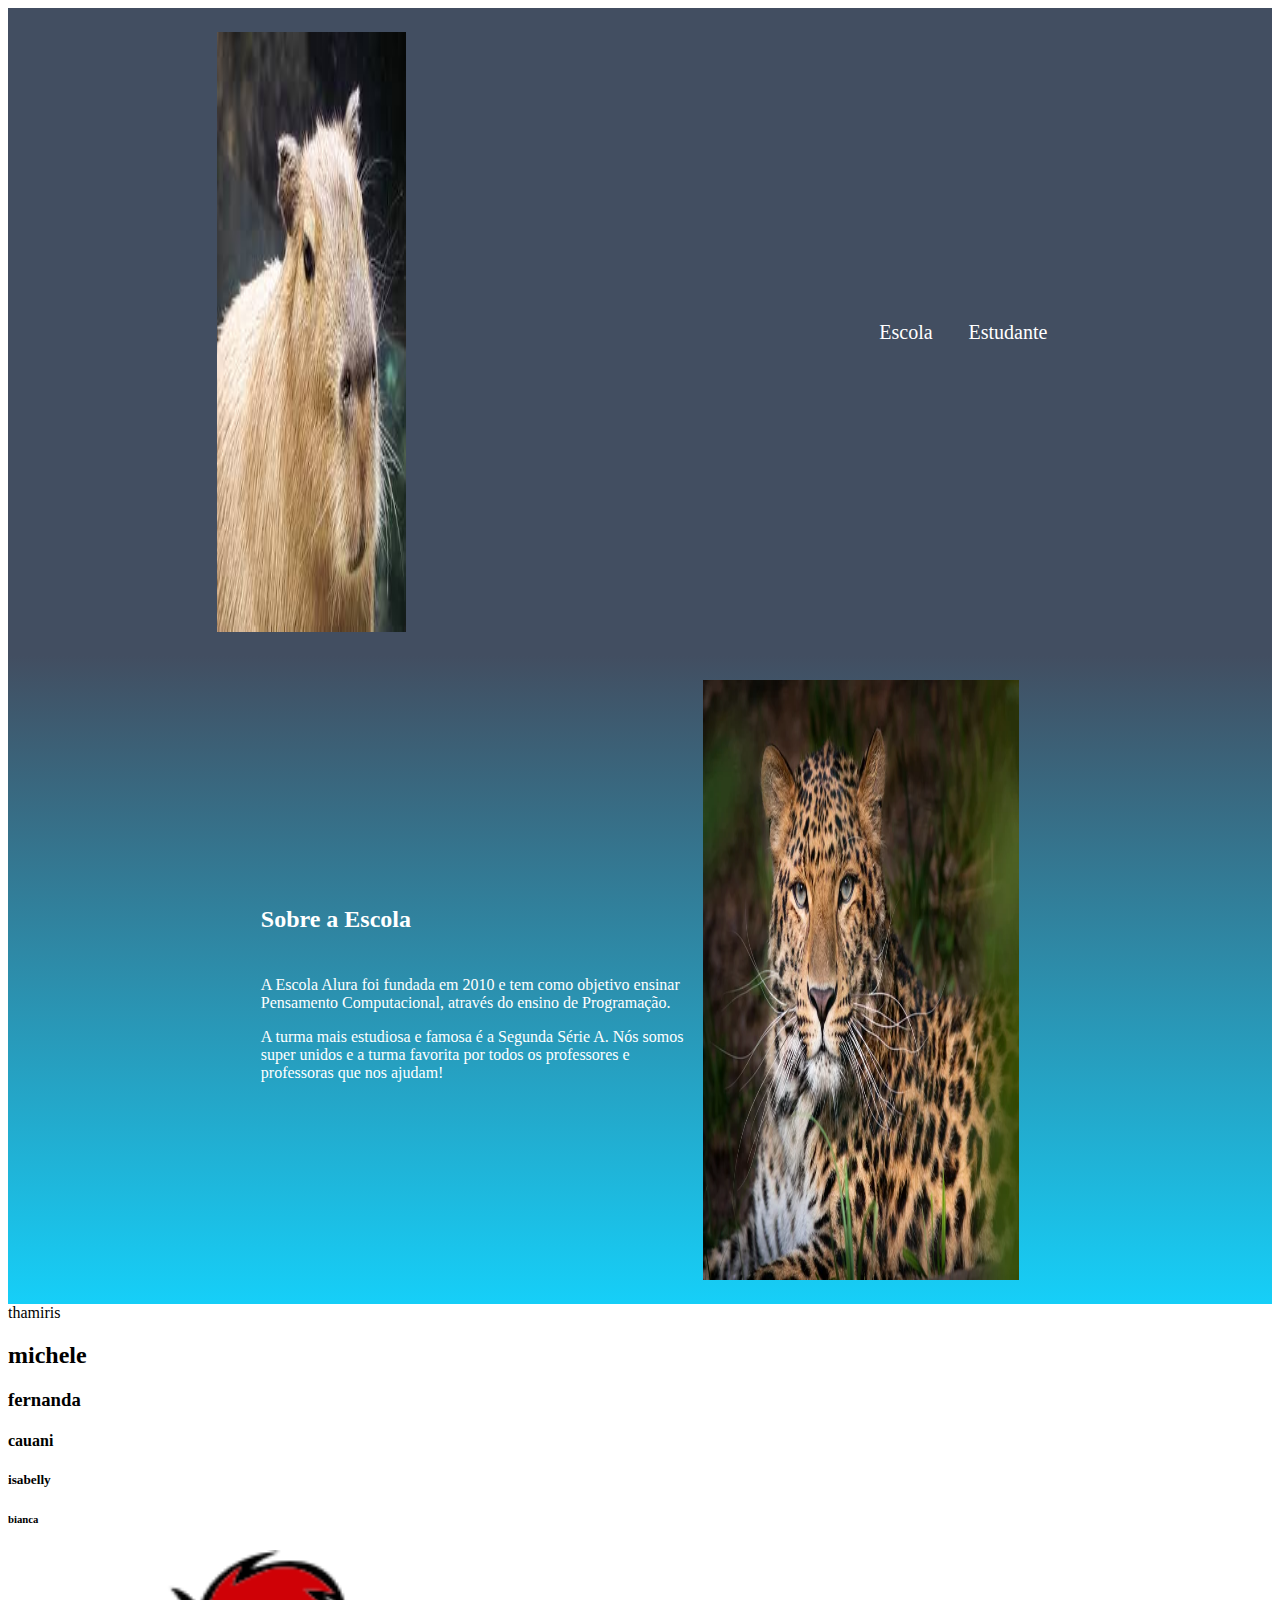
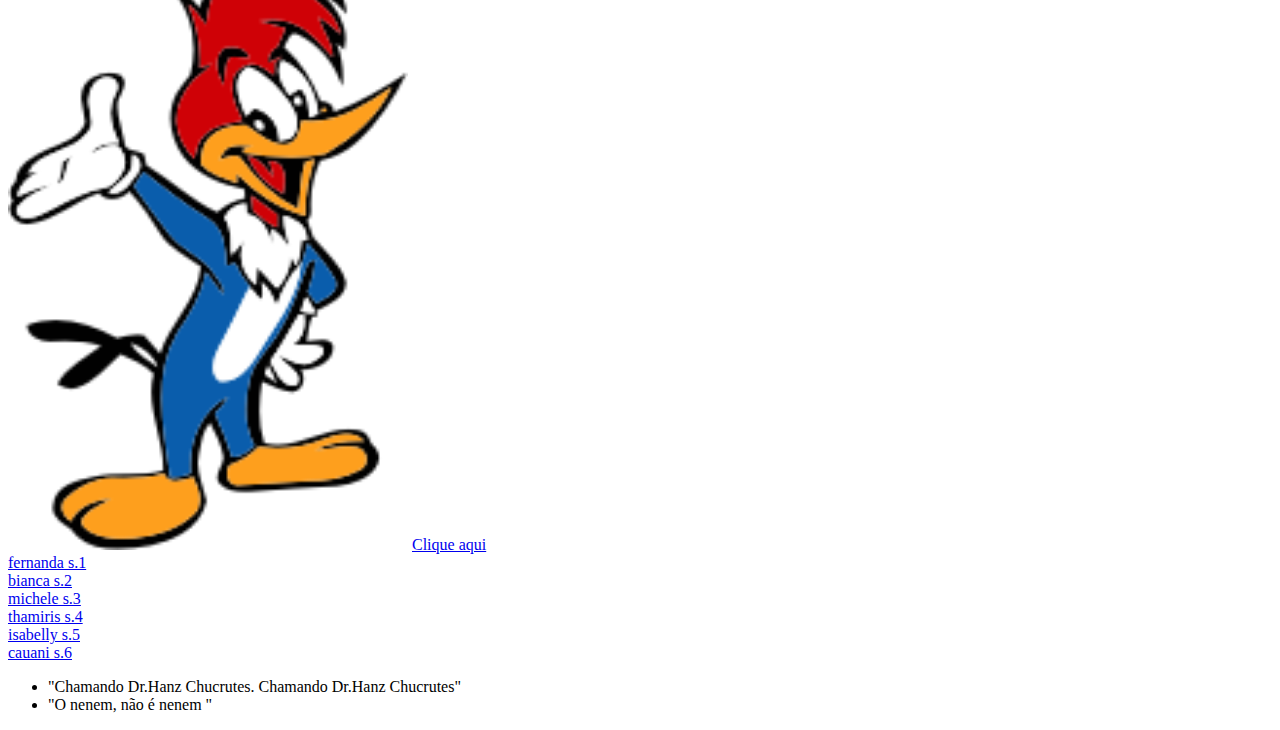
==== index.html @ 1dce0930 "Add files via upload" ====
<!DOCTYPE html>
<html lang="en">
<head>
    <title>cativaras</title>
    <meta charset="UTF-8">
    <meta name="viewport" content="width=device-width, initial-scale=1.0">
    <title>Document</title>
    <link rel="stylesheet" type="text/css" href="style.css" media="screen"/>
</head>
<body>
    <body>
        <header class="cabecalho">
            <img class="cabecalho-imagem" src="cativara.jpg" alt="logo da alura start">
            <ul class="cabecalho-lista">
                <li class="cabecalho-lista-item">Escola</li>
                <li class="cabecalho-lista-item">Estudante</li>
            </ul>
        </header>
    
    
        <section class="escola">
            <div class="escola-div-conteudo">
                <h2 class="escola-titulo">Sobre a Escola</h2>
                <p class="escola-texto-um">A Escola Alura foi fundada em 2010 e tem como objetivo ensinar Pensamento Computacional, através do ensino de  Programação.</p>
                <p class="escola-texto-dois">A turma mais estudiosa e famosa é a Segunda Série A. Nós somos super unidos e a turma favorita por todos os professores e professoras que nos ajudam!</p>
            </div>
            <img class="escola-imagem" src="onca.jpg" alt="Professora no quadro">
        </section>
<hi> thamiris</hi>
<h2> michele</h2>
<h3> fernanda</h3>
<h4> cauani</h4>
<h5> isabelly</h5>
<h6> bianca</h6>
<img src="picapau.png" widht="100" height="150" alt="esqueci de subir a imagem">
<a href="https://www.google.com" target="_blank"> Clique aqui</a> <br>
<a href="sessao1.html"> fernanda s.1</a><br>
<a href="sessao2.html"> bianca s.2</a><br>
<a href="sessao3.html"> michele s.3</a><br>
<a href="sessao4.html"> thamiris s.4</a><br>
<a href="sessao5.html"> isabelly s.5</a><br>
<a href="sessao6.html"> cauani s.6</a><br>
<ul>
    <li>"Chamando Dr.Hanz Chucrutes. Chamando Dr.Hanz Chucrutes"</li>
    <li>"O nenem, não é nenem "</li>
</ul>
</body>
</html>
---- style.css ----
body
    background-color:whitesmoke
    color:black
    * {
        margin: 0;
        padding: 0;
    }
    
    .cabecalho {
        background-color: #424E61;
        color: white;
        display: flex;
        justify-content: space-around;
        align-items: center;
        padding: 24px 0;
    }
    
    .cabecalho-imagem{
        width: 15%;
    }
    
    .cabecalho-lista-item{
        display: inline-block;
        margin: 0 16px;
        font-size: 20px;
    }
    
    .escola-imagem{
        width: 25%;
    }
    
    .escola{
        background-image: linear-gradient(#424E61,#16CFF8);
        color:white;
        display: flex;
        justify-content: center;
        align-items: center;
        padding: 24px 0;
    }
    
    .escola-div-conteudo{
        width: 35%;
    }
    .escola-titulo{
        padding: 24px 0;
    }    

img {
    width: 400px;
    height: 600px;
}
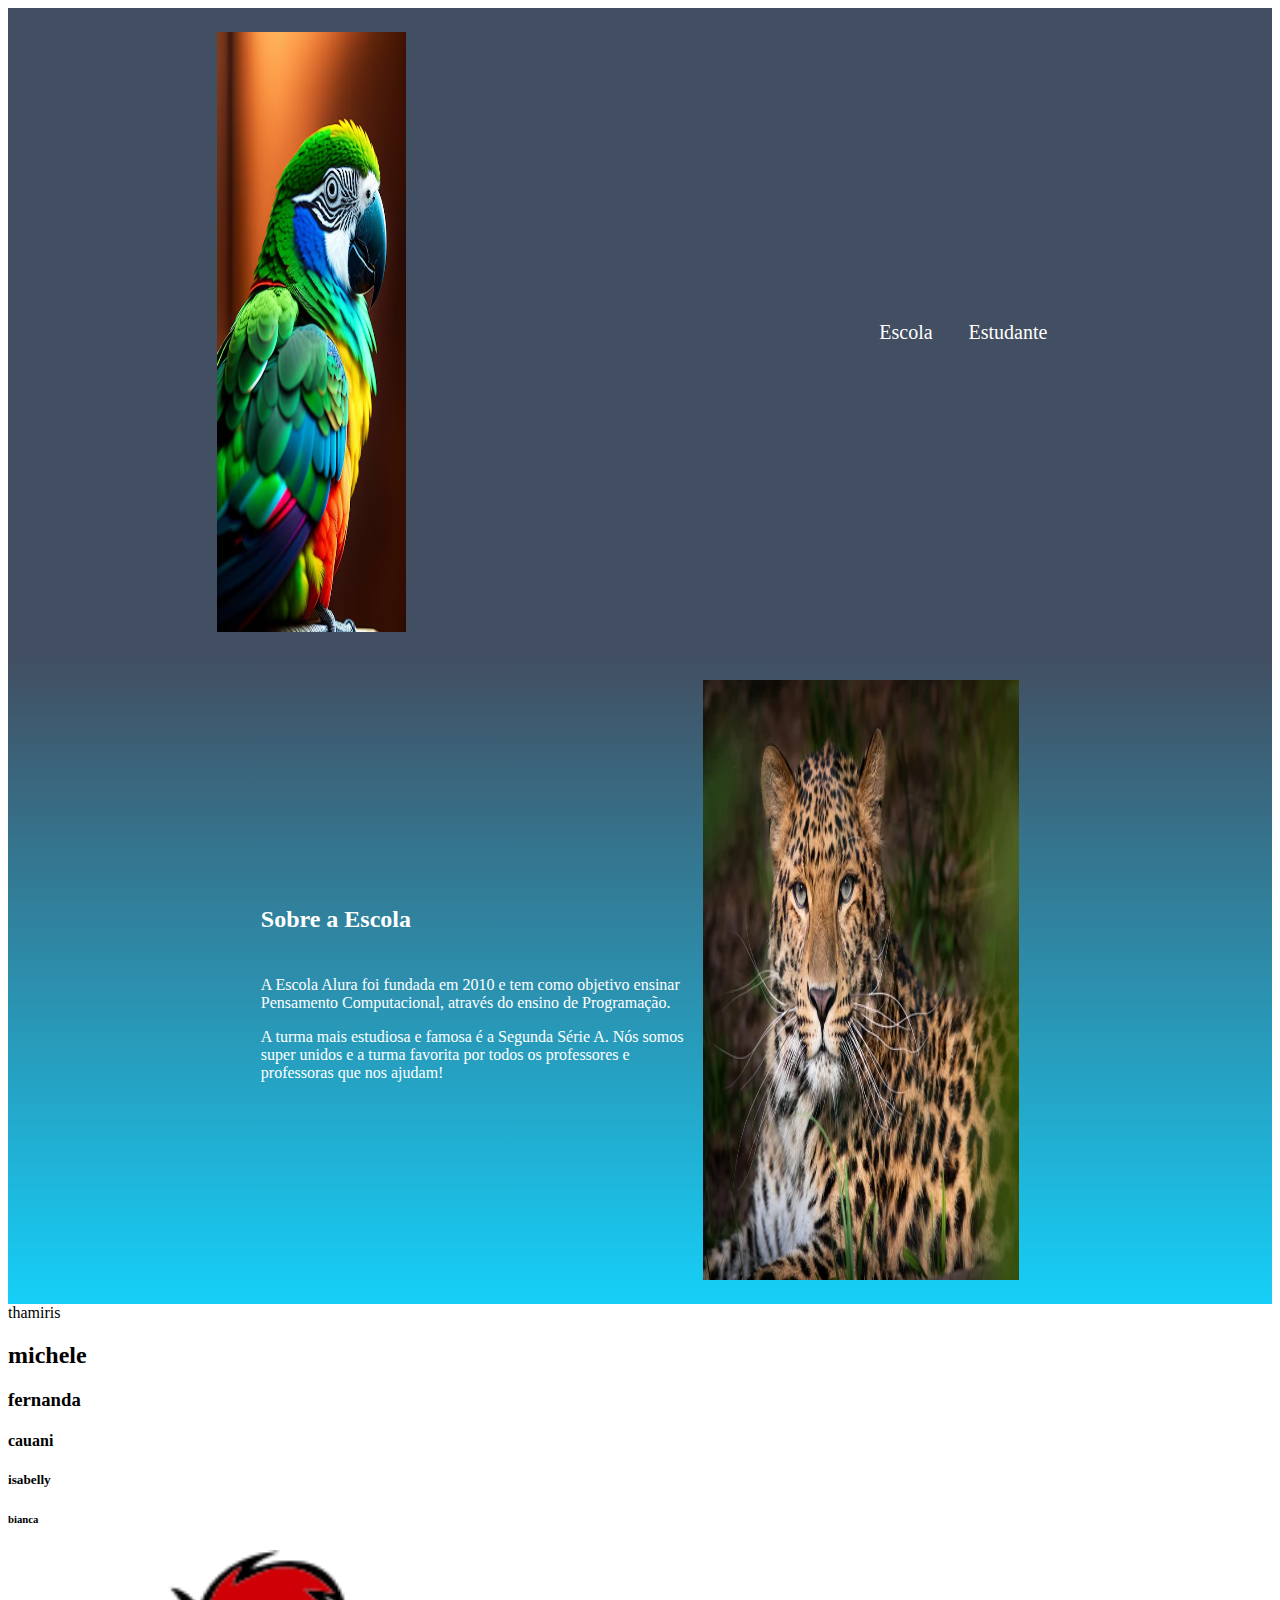
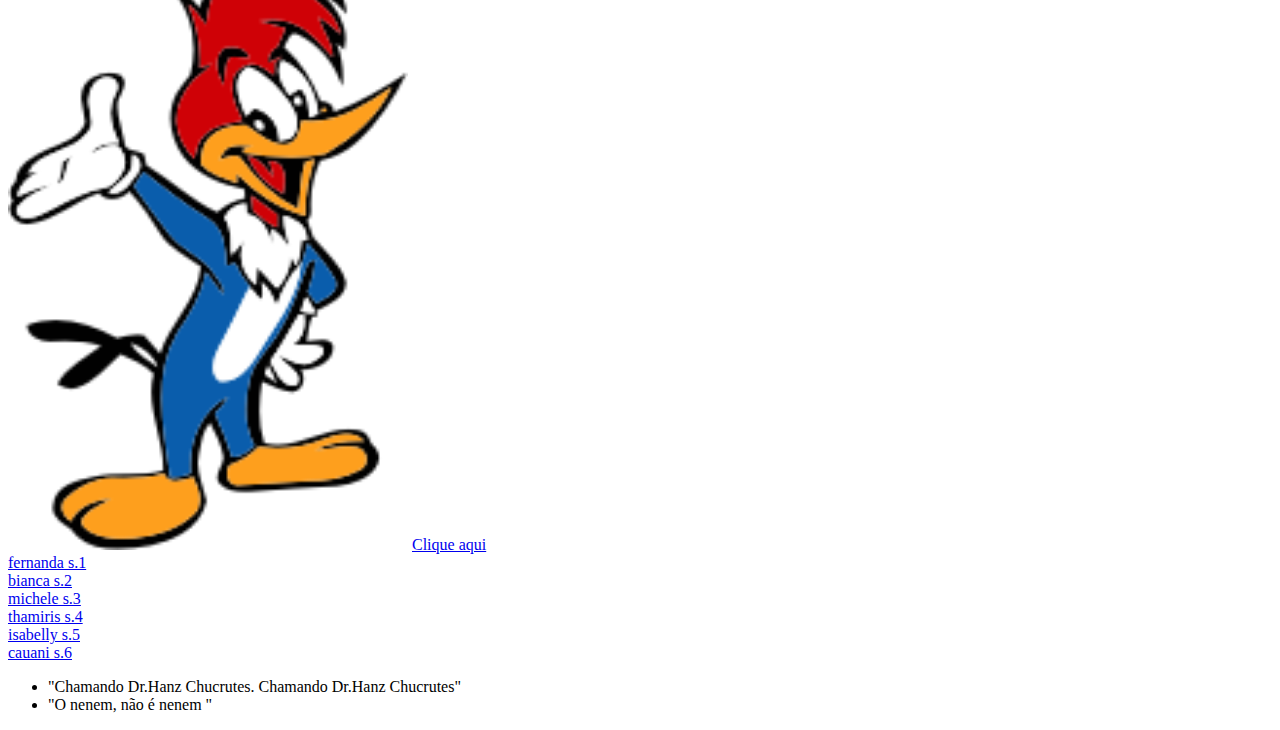
==== commit 4f0d5243: "Add files via upload" ====
--- a/index.html
+++ b/index.html
@@ -10,7 +10,7 @@
 <body>
     <body>
         <header class="cabecalho">
-            <img class="cabecalho-imagem" src="cativara.jpg" alt="logo da alura start">
+            <img class="cabecalho-imagem" src="papagaio.jpg" alt="logo da alura start">
             <ul class="cabecalho-lista">
                 <li class="cabecalho-lista-item">Escola</li>
                 <li class="cabecalho-lista-item">Estudante</li>
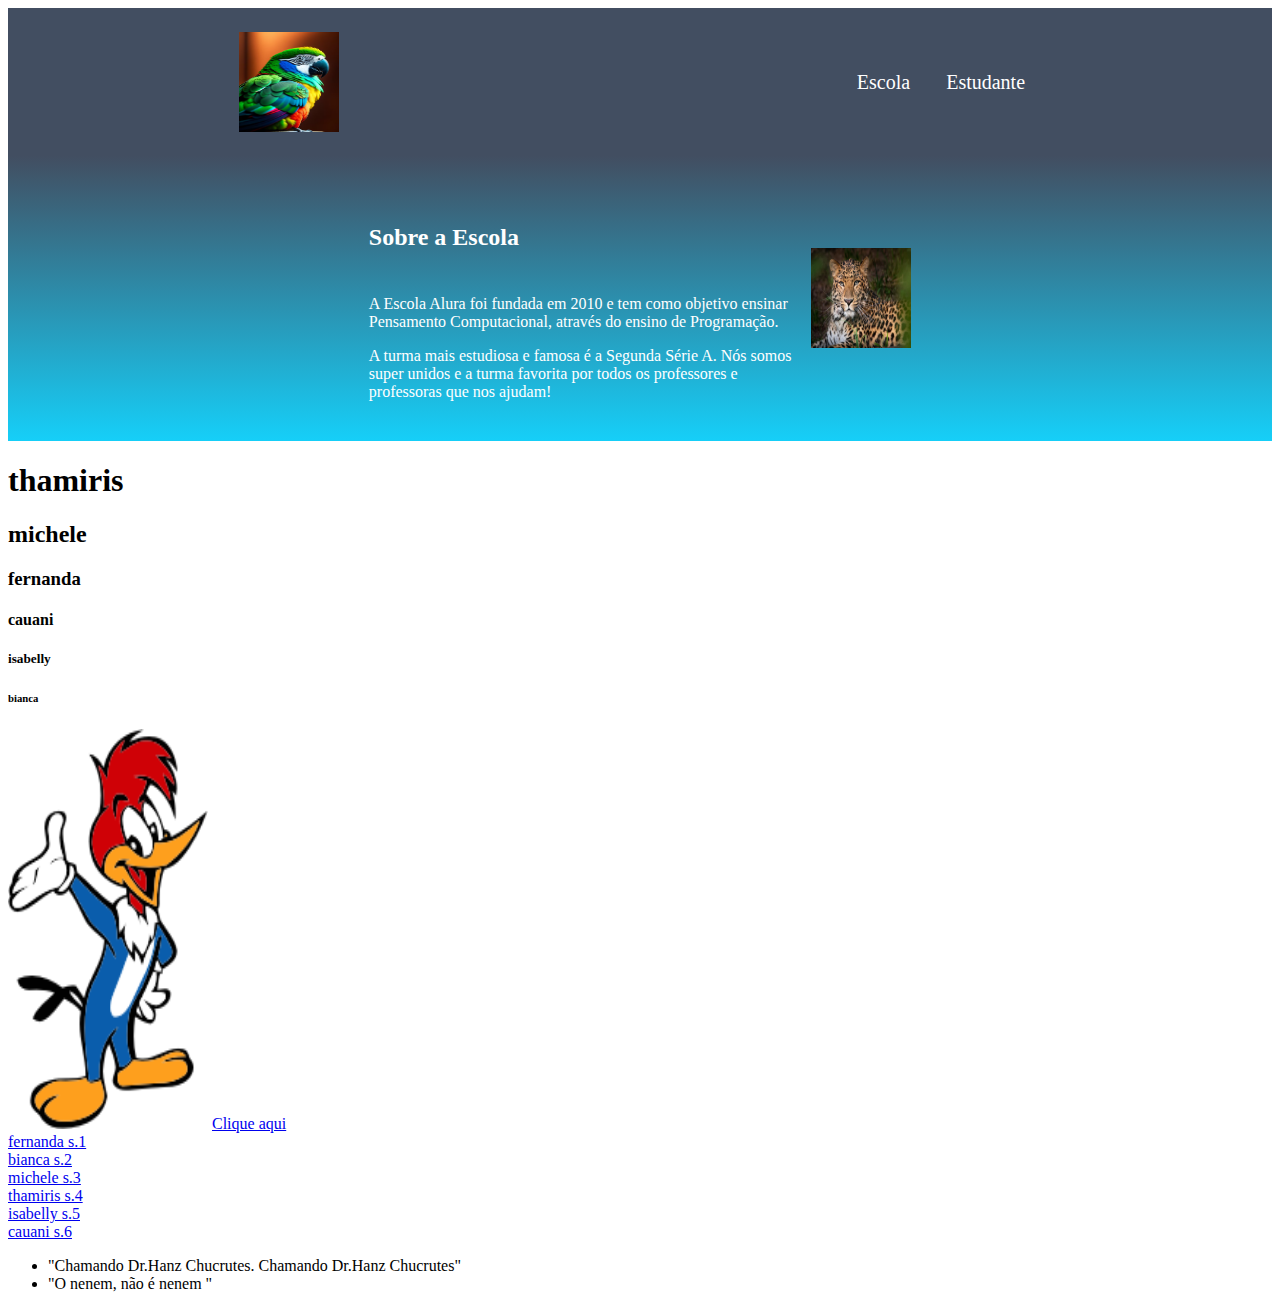
==== commit 9e24160f: "Add files via upload" ====
--- a/index.html
+++ b/index.html
@@ -26,7 +26,7 @@
             </div>
             <img class="escola-imagem" src="onca.jpg" alt="Professora no quadro">
         </section>
-<hi> thamiris</hi>
+<h1> thamiris</h1>
 <h2> michele</h2>
 <h3> fernanda</h3>
 <h4> cauani</h4>
--- a/style.css
+++ b/style.css
@@ -46,6 +46,19 @@
     }    
 
 img {
-    width: 400px;
-    height: 600px;
-}+    width: 200px;
+    height: 400px;
+}
+
+.escola-imagem{
+    width: 100px;
+    height: 100px;
+}
+.cabecalho-imagem{
+    width: 100px;
+    height: 100px;
+}
+
+
+
+
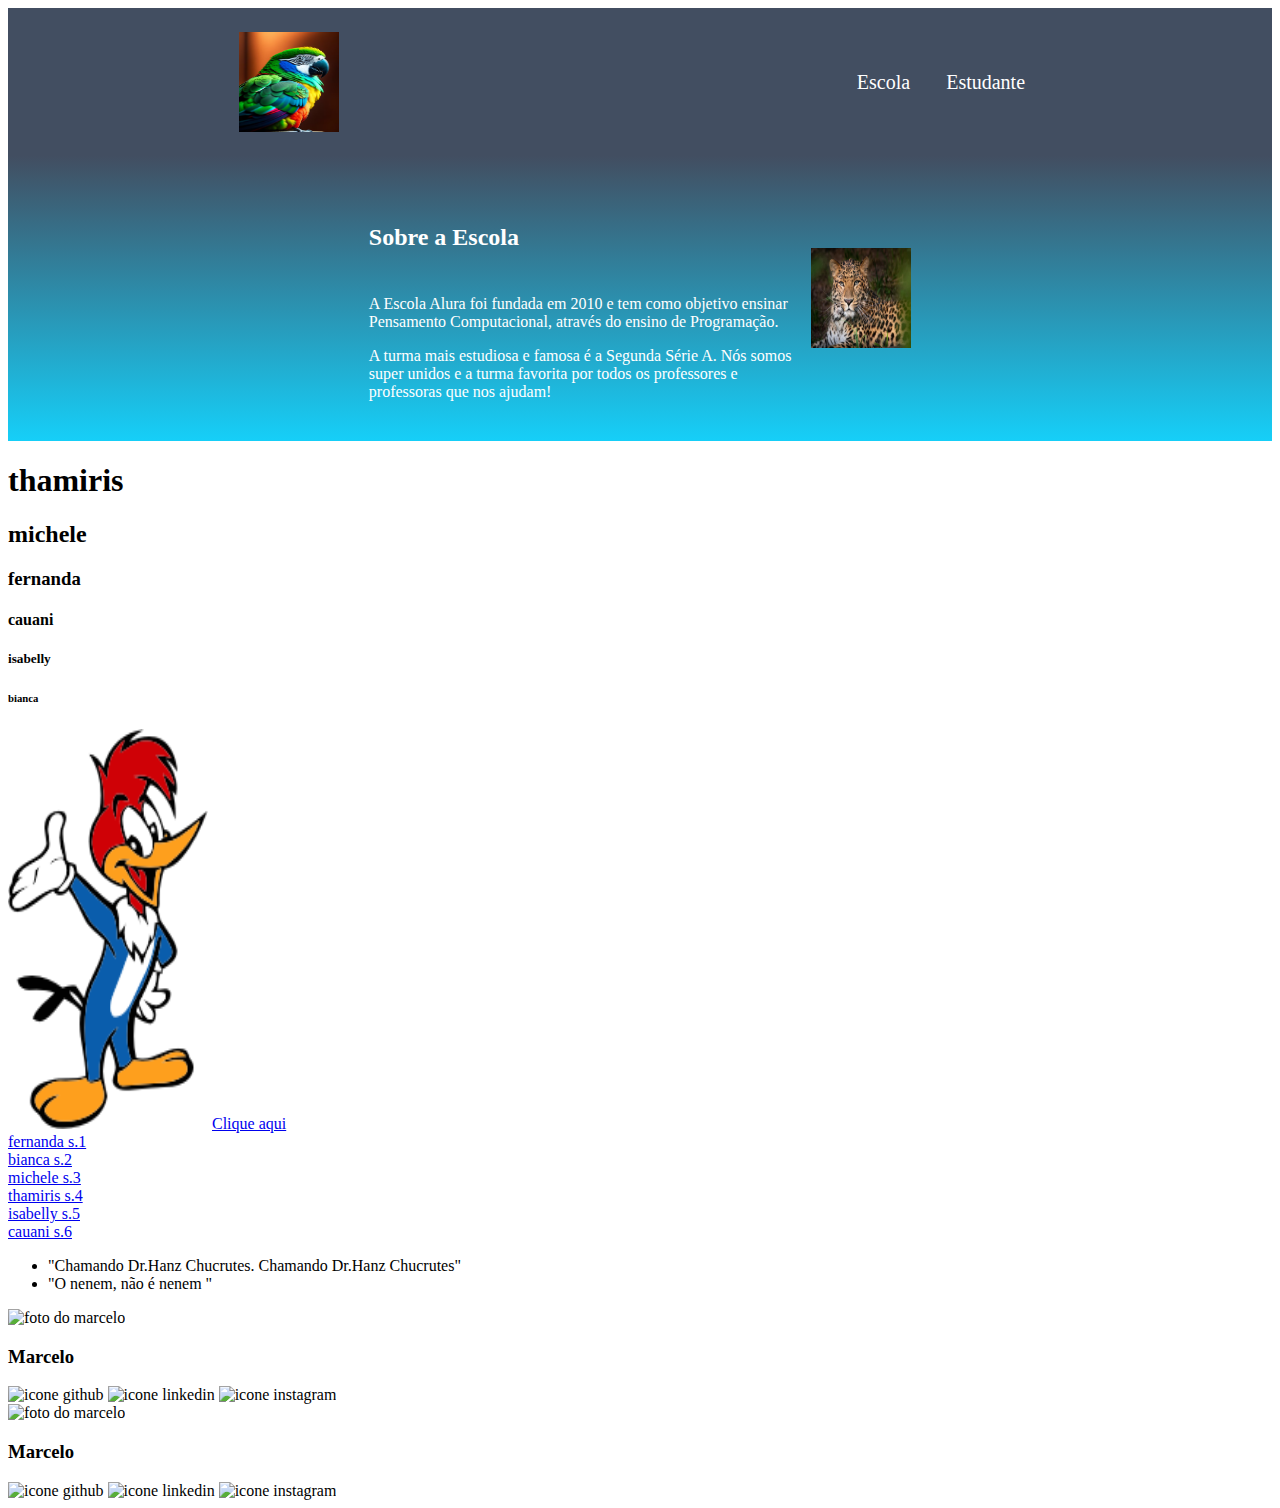
==== commit bc591e3f: "Add files via upload" ====
--- a/index.html
+++ b/index.html
@@ -8,7 +8,6 @@
     <link rel="stylesheet" type="text/css" href="style.css" media="screen"/>
 </head>
 <body>
-    <body>
         <header class="cabecalho">
             <img class="cabecalho-imagem" src="papagaio.jpg" alt="logo da alura start">
             <ul class="cabecalho-lista">
@@ -44,5 +43,23 @@
     <li>"Chamando Dr.Hanz Chucrutes. Chamando Dr.Hanz Chucrutes"</li>
     <li>"O nenem, não é nenem "</li>
 </ul>
+
+<div class="estudante-todos">
+    <div class="estudante-div">
+        <img class="cativara.jpg" src="cativara" alt="foto do marcelo">
+        <h3 class="estudante-nome">Marcelo</h3>
+        <img class="estudante-icone" src="github.png" alt="icone github">
+        <img class="estudante-icone" src="linkedin.png" alt="icone linkedin">
+        <img class="estudante-icone" src="instagram.png" alt="icone instagram">
+    </div>
+    <div class="estudante-div">
+        <img class="estudante-imagem" src="Marcelo.jpeg" alt="foto do marcelo">
+        <h3 class="estudante-nome">Marcelo</h3>
+        <img class="estudante-icone" src="github.png" alt="icone github">
+        <img class="estudante-icone" src="linkedin.png" alt="icone linkedin">
+        <img class="estudante-icone" src="instagram.png" alt="icone instagram">
+    </div>
+</div>
+
 </body>
 </html>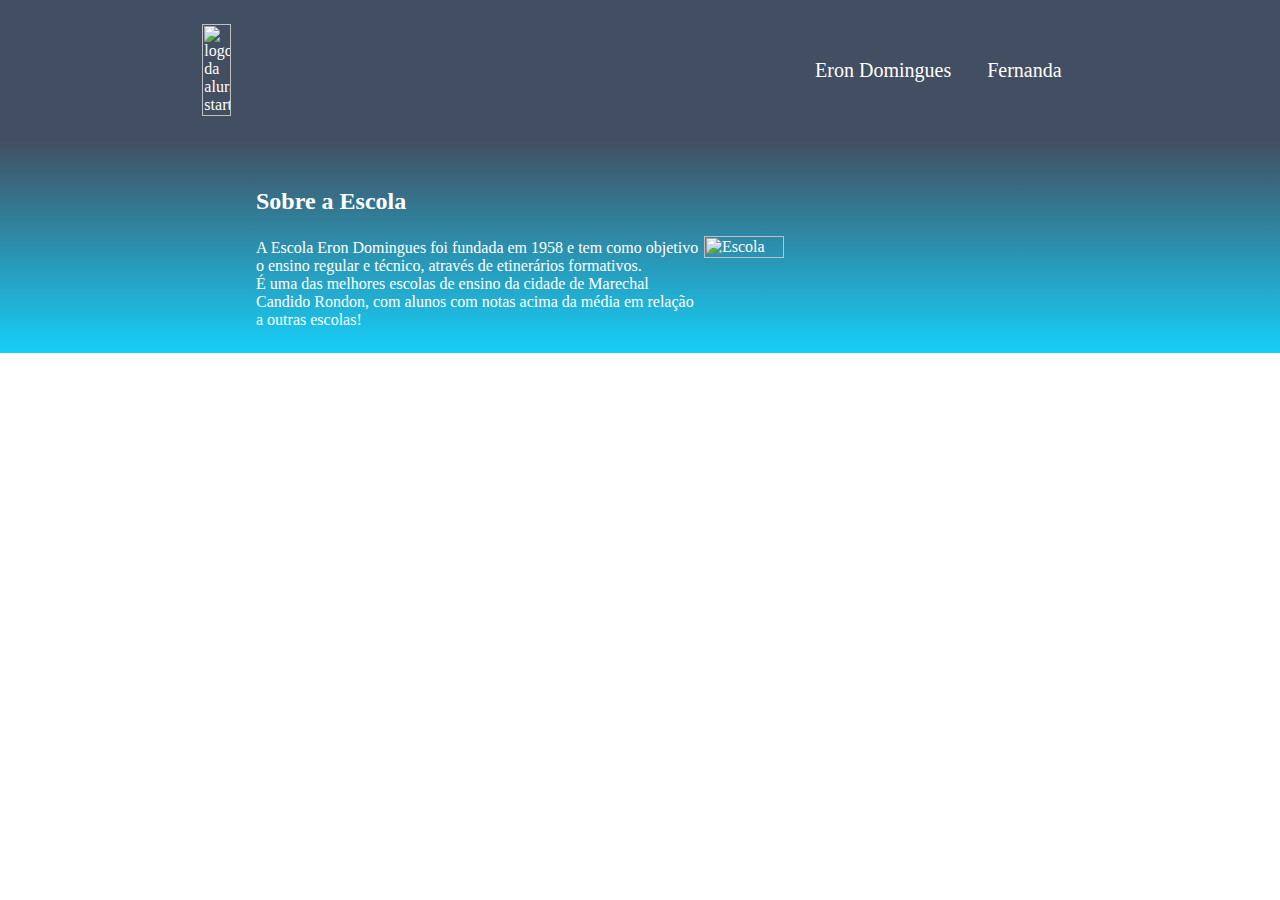
==== commit 78ce5dde: "Add files via upload" ====
--- a/index.html
+++ b/index.html
@@ -1,65 +1,29 @@
-<!DOCTYPE html>
-<html lang="en">
-<head>
-    <title>cativaras</title>
-    <meta charset="UTF-8">
-    <meta name="viewport" content="width=device-width, initial-scale=1.0">
-    <title>Document</title>
-    <link rel="stylesheet" type="text/css" href="style.css" media="screen"/>
-</head>
-<body>
-        <header class="cabecalho">
-            <img class="cabecalho-imagem" src="papagaio.jpg" alt="logo da alura start">
-            <ul class="cabecalho-lista">
-                <li class="cabecalho-lista-item">Escola</li>
-                <li class="cabecalho-lista-item">Estudante</li>
-            </ul>
-        </header>
-    
-    
-        <section class="escola">
-            <div class="escola-div-conteudo">
-                <h2 class="escola-titulo">Sobre a Escola</h2>
-                <p class="escola-texto-um">A Escola Alura foi fundada em 2010 e tem como objetivo ensinar Pensamento Computacional, através do ensino de  Programação.</p>
-                <p class="escola-texto-dois">A turma mais estudiosa e famosa é a Segunda Série A. Nós somos super unidos e a turma favorita por todos os professores e professoras que nos ajudam!</p>
-            </div>
-            <img class="escola-imagem" src="onca.jpg" alt="Professora no quadro">
-        </section>
-<h1> thamiris</h1>
-<h2> michele</h2>
-<h3> fernanda</h3>
-<h4> cauani</h4>
-<h5> isabelly</h5>
-<h6> bianca</h6>
-<img src="picapau.png" widht="100" height="150" alt="esqueci de subir a imagem">
-<a href="https://www.google.com" target="_blank"> Clique aqui</a> <br>
-<a href="sessao1.html"> fernanda s.1</a><br>
-<a href="sessao2.html"> bianca s.2</a><br>
-<a href="sessao3.html"> michele s.3</a><br>
-<a href="sessao4.html"> thamiris s.4</a><br>
-<a href="sessao5.html"> isabelly s.5</a><br>
-<a href="sessao6.html"> cauani s.6</a><br>
-<ul>
-    <li>"Chamando Dr.Hanz Chucrutes. Chamando Dr.Hanz Chucrutes"</li>
-    <li>"O nenem, não é nenem "</li>
-</ul>
-
-<div class="estudante-todos">
-    <div class="estudante-div">
-        <img class="cativara.jpg" src="cativara" alt="foto do marcelo">
-        <h3 class="estudante-nome">Marcelo</h3>
-        <img class="estudante-icone" src="github.png" alt="icone github">
-        <img class="estudante-icone" src="linkedin.png" alt="icone linkedin">
-        <img class="estudante-icone" src="instagram.png" alt="icone instagram">
-    </div>
-    <div class="estudante-div">
-        <img class="estudante-imagem" src="Marcelo.jpeg" alt="foto do marcelo">
-        <h3 class="estudante-nome">Marcelo</h3>
-        <img class="estudante-icone" src="github.png" alt="icone github">
-        <img class="estudante-icone" src="linkedin.png" alt="icone linkedin">
-        <img class="estudante-icone" src="instagram.png" alt="icone instagram">
-    </div>
-</div>
-
-</body>
+<html lang="en">
+<head>
+    <meta charset="UTF-8">
+    <meta http-equiv="X-UA-Compatible" content="IE=edge">
+    <meta name="viewport" content="width=device-width, initial-scale=1.0">
+    <title>Document</title>
+    <link rel="stylesheet" href="style.css">
+</head>
+<body>
+    <header class="cabecalho">
+        <img class="cabecalho-imagem" src="escola.png" alt="logo da alura start">
+        <ul class="cabecalho-lista">
+            <li class="cabecalho-lista-item">Eron Domingues</li>
+            <li class="cabecalho-lista-item">Fernanda</li>
+        </ul>
+    </header>
+
+
+    <section class="escola">
+        <div class="escola-div-conteudo">
+            <h2 class="escola-titulo">Sobre a Escola</h2>
+            <p class="escola-texto-um">A Escola Eron Domingues foi fundada em 1958 e tem como objetivo o ensino regular e técnico, através de etinerários formativos.</p>
+            <p class="escola-texto-dois">É uma das melhores escolas de ensino da cidade de Marechal Candido Rondon, com alunos com notas acima da média em relação a outras escolas!</p>
+        </div>
+        <img class="escola-imagem" src="escola.png" alt="Escola">
+    </section>
+</body>
+
 </html>--- a/style.css
+++ b/style.css
@@ -1,64 +1,43 @@
-body
-    background-color:whitesmoke
-    color:black
-    * {
-        margin: 0;
-        padding: 0;
-    }
-    
-    .cabecalho {
-        background-color: #424E61;
-        color: white;
-        display: flex;
-        justify-content: space-around;
-        align-items: center;
-        padding: 24px 0;
-    }
-    
-    .cabecalho-imagem{
-        width: 15%;
-    }
-    
-    .cabecalho-lista-item{
-        display: inline-block;
-        margin: 0 16px;
-        font-size: 20px;
-    }
-    
-    .escola-imagem{
-        width: 25%;
-    }
-    
-    .escola{
-        background-image: linear-gradient(#424E61,#16CFF8);
-        color:white;
-        display: flex;
-        justify-content: center;
-        align-items: center;
-        padding: 24px 0;
-    }
-    
-    .escola-div-conteudo{
-        width: 35%;
-    }
-    .escola-titulo{
-        padding: 24px 0;
-    }    
-
-img {
-    width: 200px;
-    height: 400px;
-}
-
-.escola-imagem{
-    width: 100px;
-    height: 100px;
-}
-.cabecalho-imagem{
-    width: 100px;
-    height: 100px;
-}
-
-
-
-
+* {
+    margin: 0;
+    padding: 0;
+}
+
+.cabecalho {
+    background-color: #424E61;
+    color: white;
+    display: flex;
+    justify-content: space-around;
+    align-items: center;
+    padding: 24px 0;
+}
+
+.cabecalho-imagem{
+    width: 15%;
+}
+
+.cabecalho-lista-item{
+    display: inline-block;
+    margin: 0 16px;
+    font-size: 20px;
+}
+
+.escola-imagem{
+    width: 25%;
+}
+
+.escola{
+    background-image: linear-gradient(#424E61,#16CFF8);
+    color:white;
+    display: flex;
+    justify-content: center;
+    align-items: center;
+    padding: 24px 0;
+}
+
+.escola-div-conteudo{
+    width: 35%;
+}
+.escola-titulo{
+    padding: 24px 0;
+}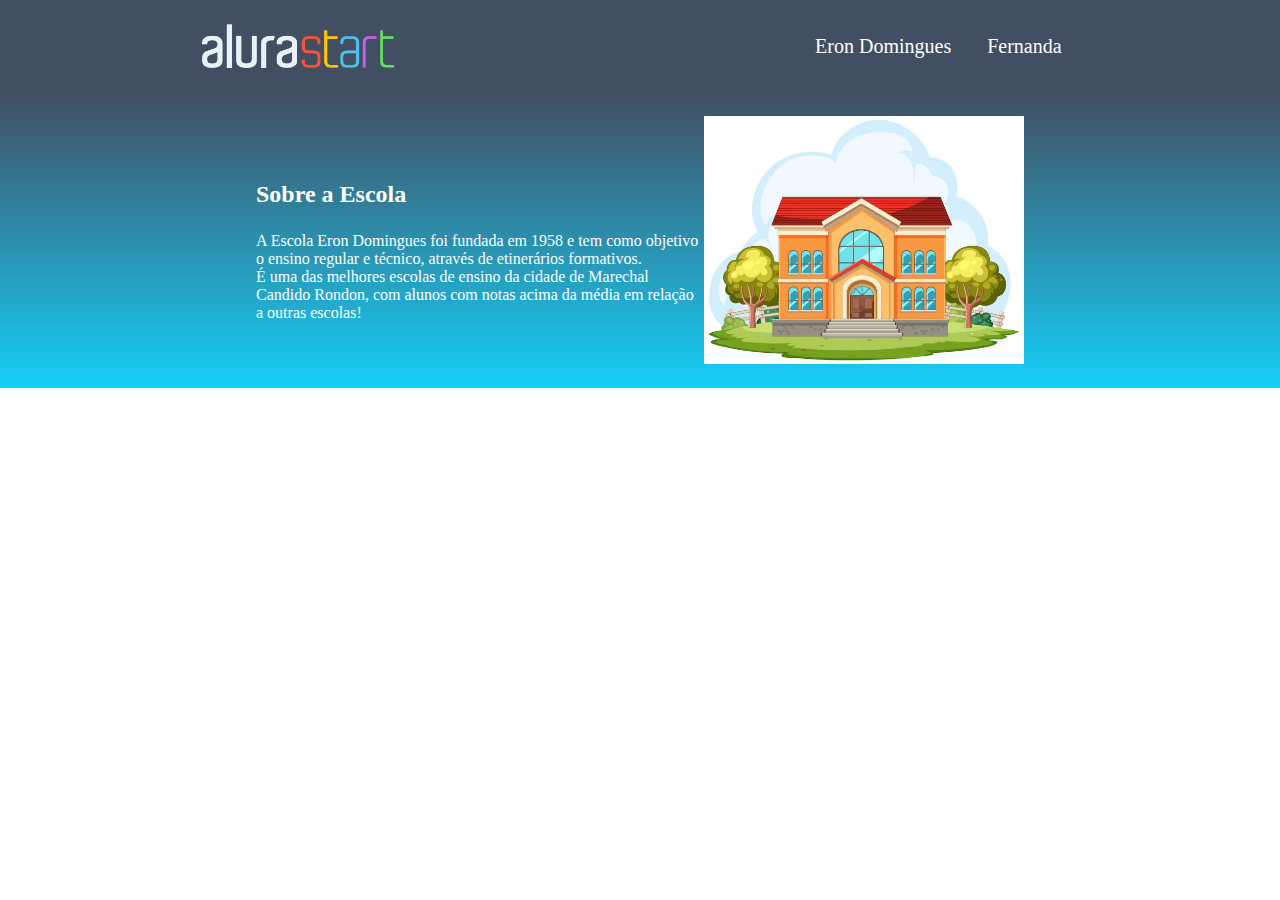
==== commit 2af5a361: "Add files via upload" ====
--- a/index.html
+++ b/index.html
@@ -8,7 +8,7 @@
 </head>
 <body>
     <header class="cabecalho">
-        <img class="cabecalho-imagem" src="escola.png" alt="logo da alura start">
+        <img class="cabecalho-imagem" src="alurastart logo.png" alt="logo da alura start">
         <ul class="cabecalho-lista">
             <li class="cabecalho-lista-item">Eron Domingues</li>
             <li class="cabecalho-lista-item">Fernanda</li>
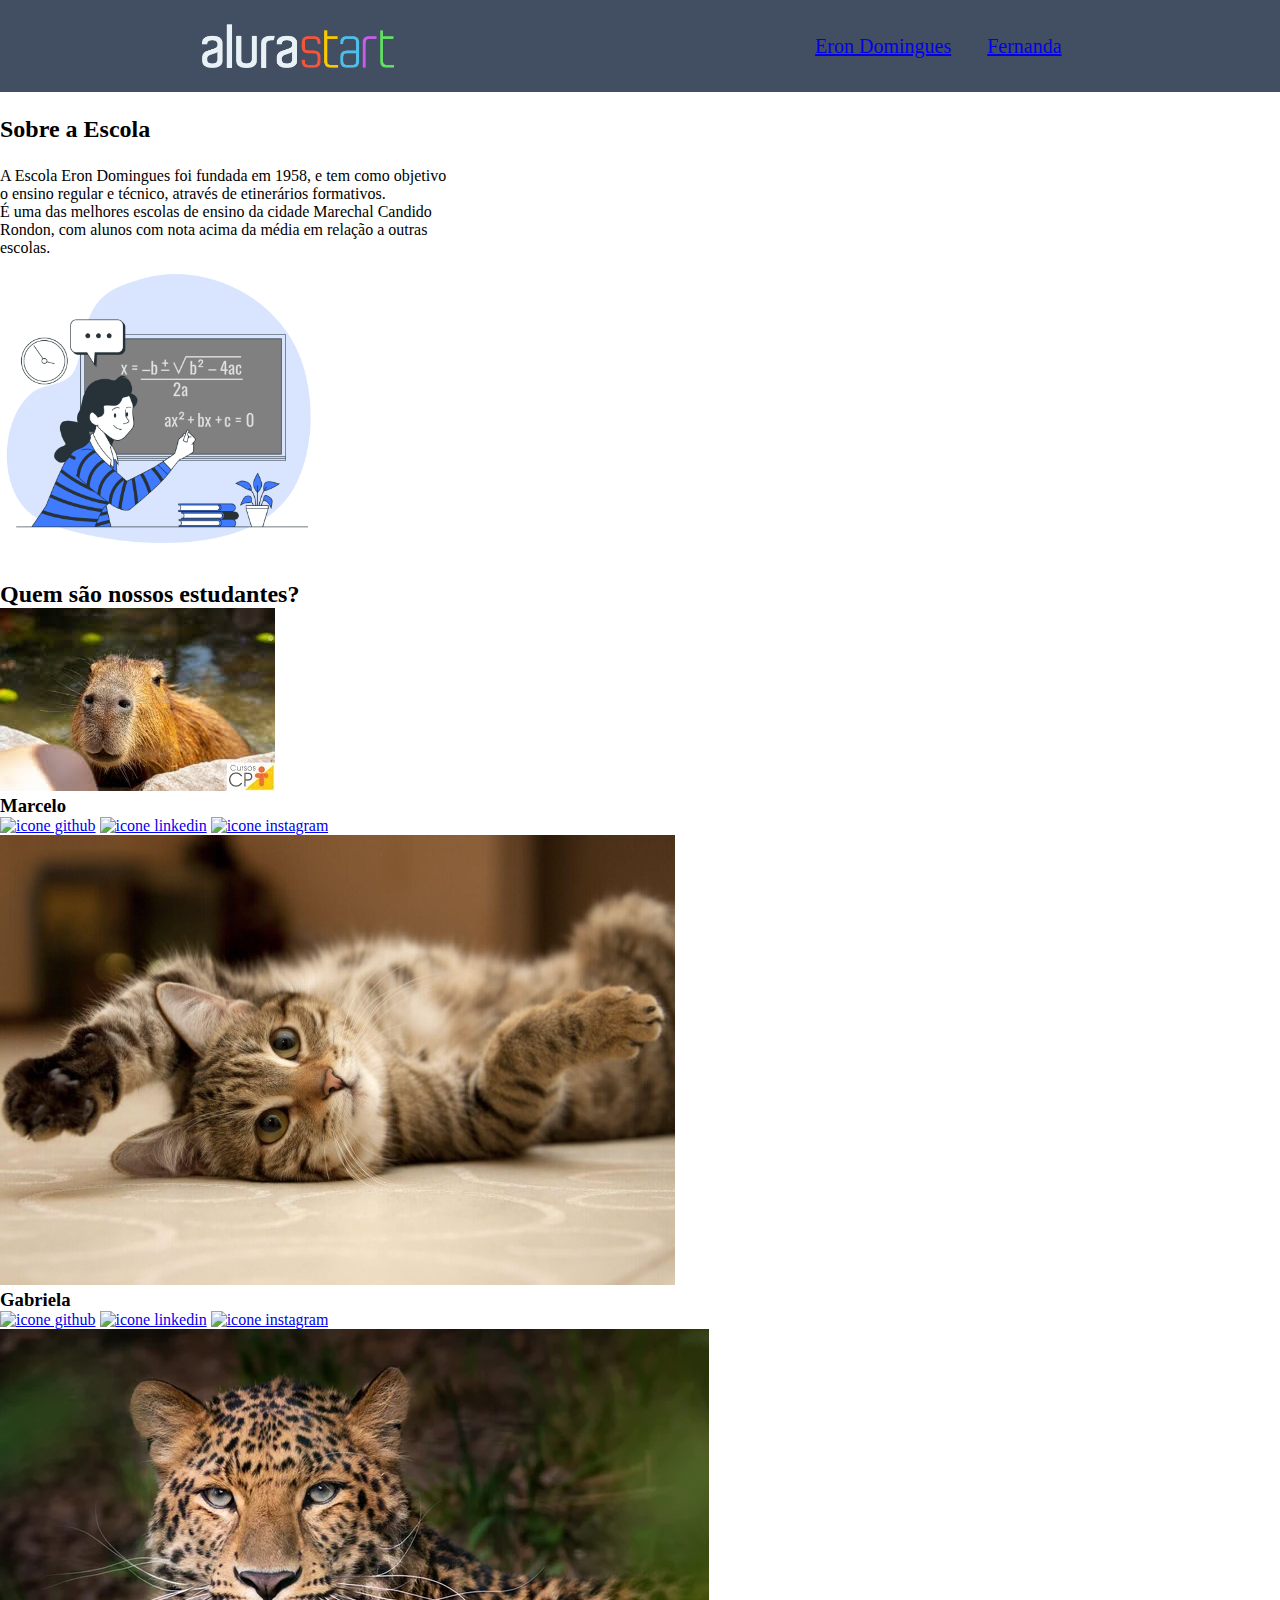
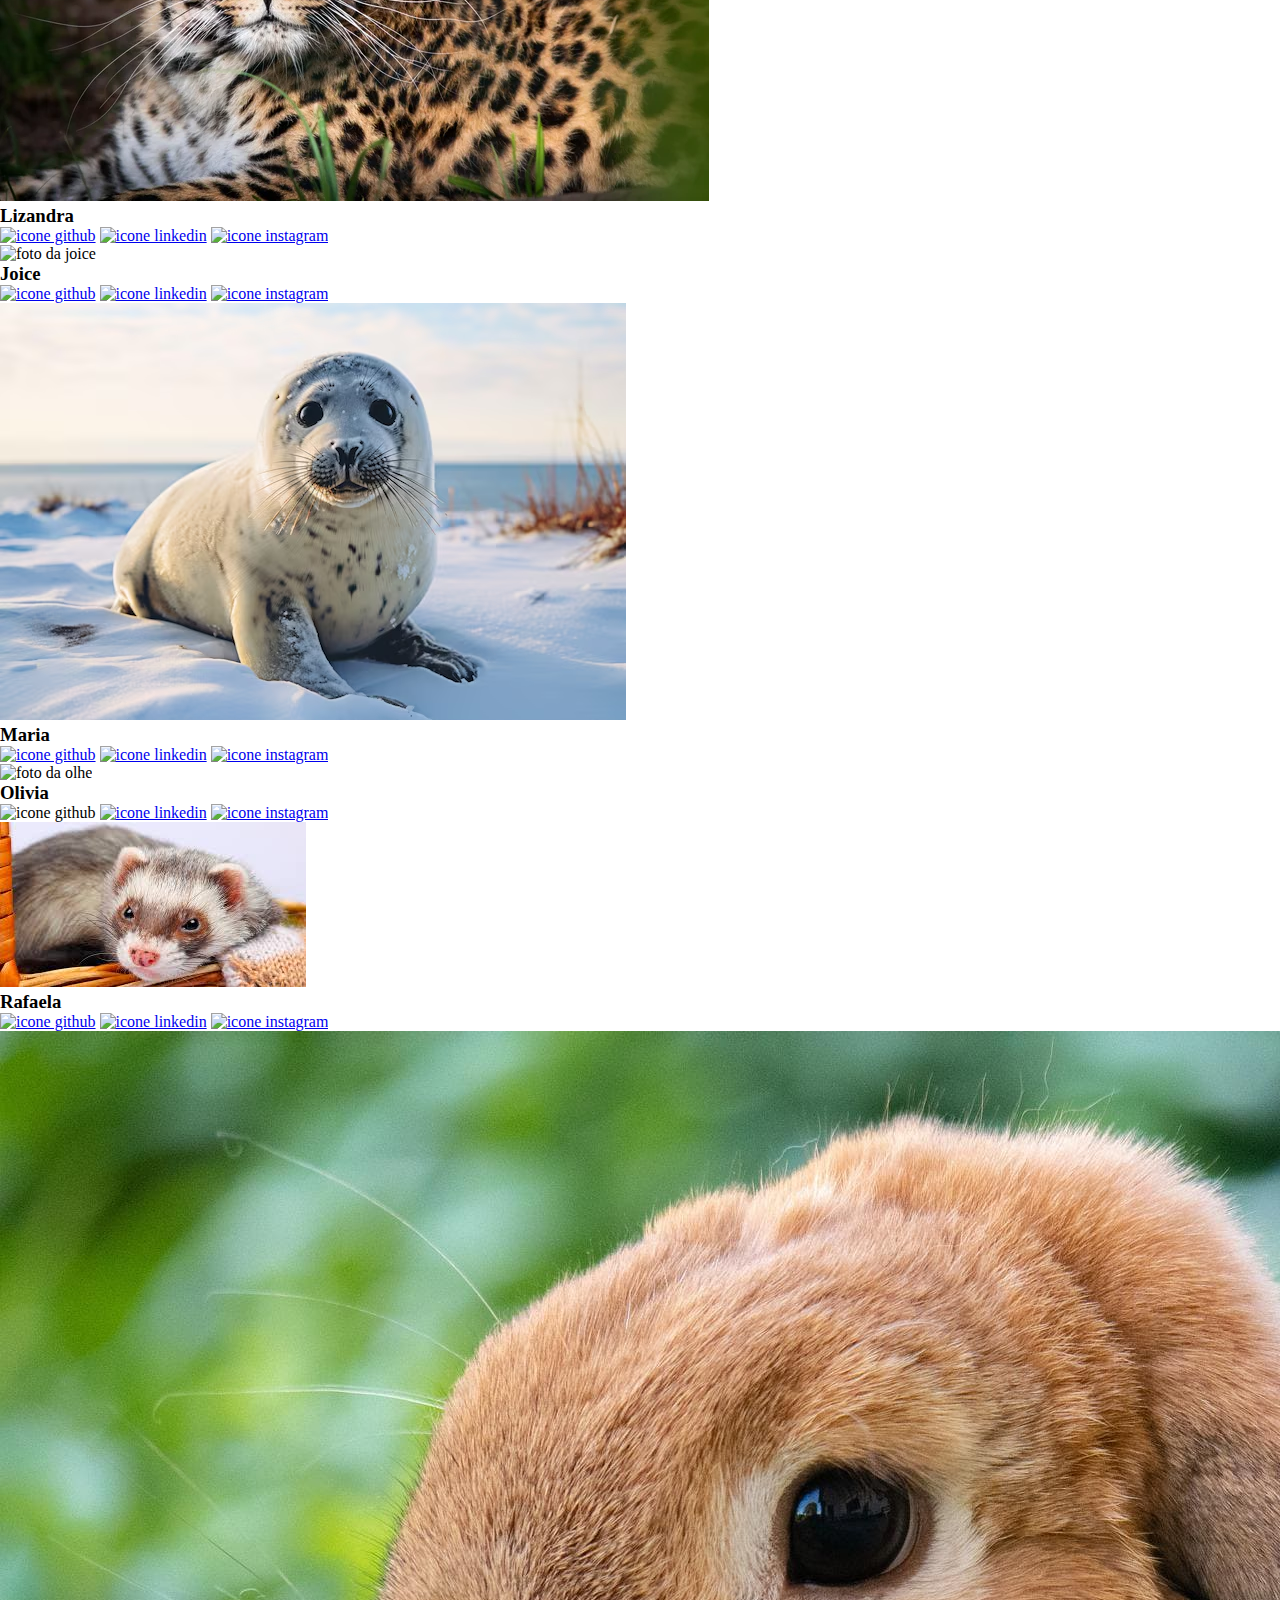
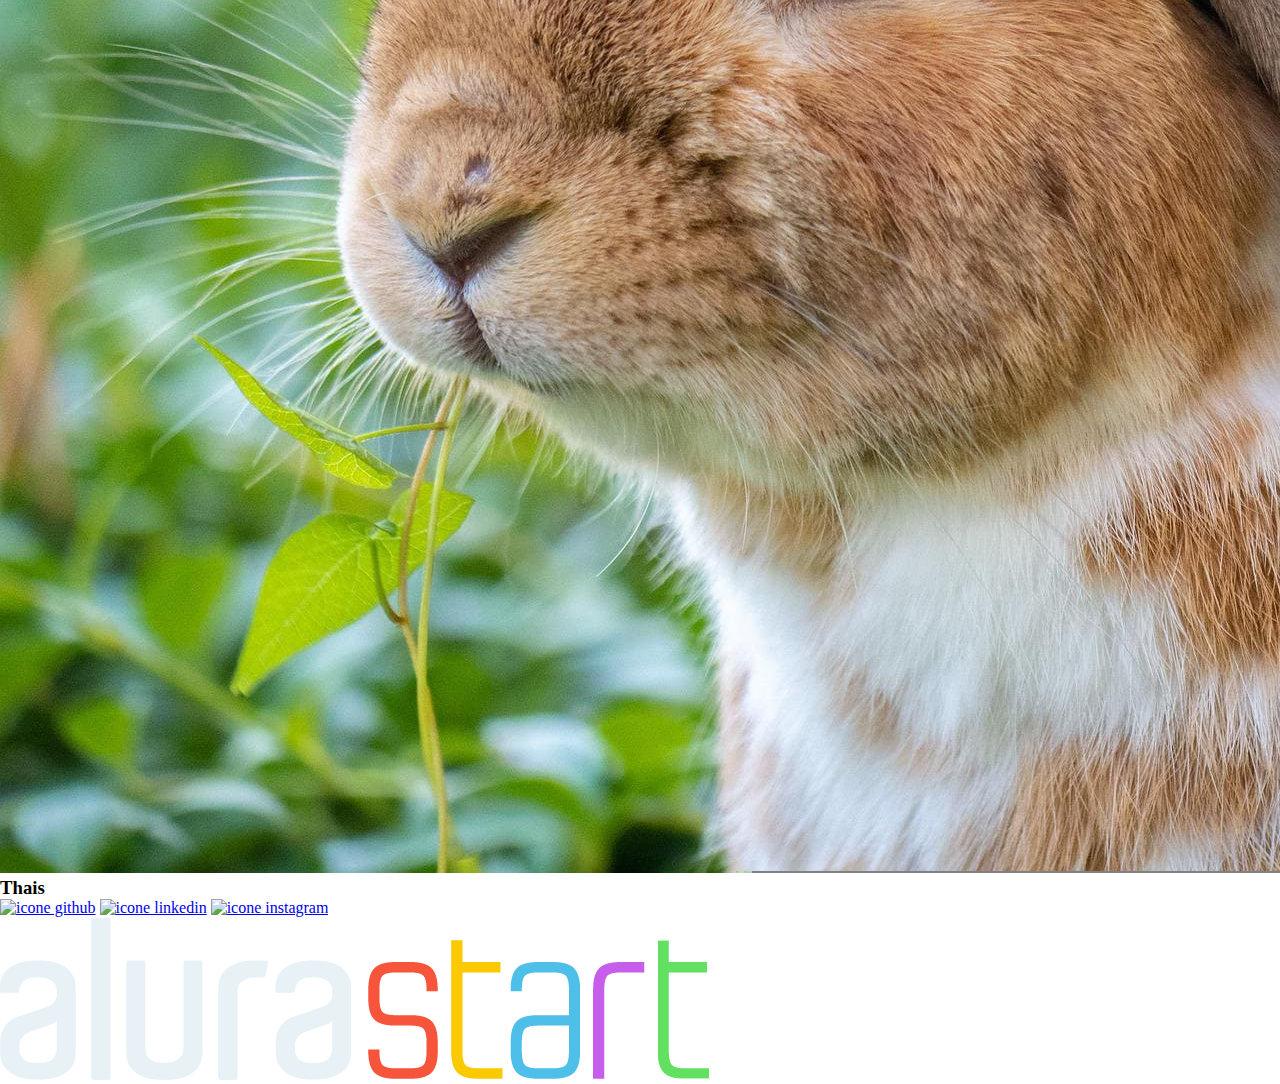
==== commit 8eba88af: "Add files via upload" ====
--- a/index.html
+++ b/index.html
@@ -1,29 +1,128 @@
+<!DOCTYPE html>
 <html lang="en">
+
 <head>
     <meta charset="UTF-8">
     <meta http-equiv="X-UA-Compatible" content="IE=edge">
     <meta name="viewport" content="width=device-width, initial-scale=1.0">
-    <title>Document</title>
+    <title>Equipe Alura Start</title>
     <link rel="stylesheet" href="style.css">
+    <link rel="preconnect" href="https://fonts.googleapis.com">
+    <link rel="preconnect" href="https://fonts.gstatic.com" crossorigin>
+    <link href="https://fonts.googleapis.com/css2?family=Poppins&display=swap" rel="stylesheet">
 </head>
+
 <body>
     <header class="cabecalho">
         <img class="cabecalho-imagem" src="alurastart logo.png" alt="logo da alura start">
         <ul class="cabecalho-lista">
-            <li class="cabecalho-lista-item">Eron Domingues</li>
-            <li class="cabecalho-lista-item">Fernanda</li>
+            <li class="cabecalho-lista-item"><a href="#escola">Eron Domingues</a></li>
+            <li class="cabecalho-lista-item"><a href="#estudante">Fernanda</a></li>
         </ul>
     </header>
-
-
-    <section class="escola">
+    <section id="escola">
         <div class="escola-div-conteudo">
             <h2 class="escola-titulo">Sobre a Escola</h2>
-            <p class="escola-texto-um">A Escola Eron Domingues foi fundada em 1958 e tem como objetivo o ensino regular e técnico, através de etinerários formativos.</p>
-            <p class="escola-texto-dois">É uma das melhores escolas de ensino da cidade de Marechal Candido Rondon, com alunos com notas acima da média em relação a outras escolas!</p>
+            <p class="escola-texto-um">A Escola Eron Domingues foi fundada em 1958, e tem como objetivo o ensino regular e técnico, através de etinerários formativos.</p>
+            <p class="escola-texto-dois">É uma das melhores escolas de ensino da cidade Marechal Candido Rondon, com alunos com nota acima da média em relação a outras escolas.</p>
         </div>
-        <img class="escola-imagem" src="escola.png" alt="Escola">
+        <img class="escola-imagem" src="Formula-bro.png" alt="imagem que representa uma professora em sala de aula">
     </section>
+
+    <section id="estudante">
+        <h2 class="estudante-titulo">Quem são nossos estudantes?</h2>
+        <div class="estudante-todos">
+            <span></span>
+            <div class="estudante-div">
+                <img class="estudante-imagem" src="cativara.jpg" alt="foto do marcelo">
+                <h3 class="estudante-nome">Marcelo</h3>
+                <a href="https://github.com/marcelopaludetto"><img class="estudante-icone" src="github.png"
+                        alt="icone github"></a>
+                <a href="https://linkedin.com/marcelopaludetto"><img class="estudante-icone" src="linkedin.png"
+                        alt="icone linkedin"></a>
+                <a href="https://instagram.com/marcelopaludetto"><img class="estudante-icone" src="instagram.png"
+                        alt="icone instagram"></a>
+            </div>
+            <div class="estudante-div">
+                <img class="estudante-imagem" src="gato.jpg" alt="foto da gabi">
+                <h3 class="estudante-nome">Gabriela</h3>
+                <a href="https://github.com/GabrielaM-L"><img class="estudante-icone" src="github.png"
+                        alt="icone github"></a>
+                <a href="https://www.linkedin.com/in/gabriela-marcomini-de-lima/"><img class="estudante-icone"
+                        src="linkedin.png" alt="icone linkedin"></a>
+                <a href="https://www.instagram.com/gabriela_marcomini/"><img class="estudante-icone" src="instagram.png"
+                        alt="icone instagram"></a>
+            </div>
+            <div class="estudante-div">
+                <img class="estudante-imagem" src="onca.jpg" alt="foto da lizandra">
+                <h3 class="estudante-nome">Lizandra</h3>
+                <a href="https://github.com/LizandraDuarte40"><img class="estudante-icone" src="github.png"
+                        alt="icone github"></a>
+                <a href="https://www.linkedin.com/in/lizandrarlm-duarte/"><img class="estudante-icone"
+                        src="linkedin.png" alt="icone linkedin"></a>
+                <a href="https://www.instagram.com/lizandrarlm"><img class="estudante-icone" src="instagram.png"
+                        alt="icone instagram"></a>
+            </div>
+            <span></span>
+            <span></span>
+            <div class="estudante-div">
+                <img class="estudante-imagem" src="lontra.jpg" alt="foto da joice">
+                <h3 class="estudante-nome">Joice</h3>
+                <a href="https://github.com/JoiceAlura"><img class="estudante-icone" src="github.png"
+                        alt="icone github"></a>
+                <a href="https://www.linkedin.com/in/joicebarbaresco/"><img class="estudante-icone" src="linkedin.png"
+                        alt="icone linkedin"></a>
+                <a href="https://www.instagram.com/joicebarbaresco/"><img class="estudante-icone" src="instagram.png"
+                        alt="icone instagram"></a>
+            </div>
+            <div class="estudante-div">
+                <img class="estudante-imagem" src="foca.jpg" alt="foto da maria">
+                <h3 class="estudante-nome">Maria</h3>
+                <a href="https://github.com/MagePSR"><img class="estudante-icone" src="github.png"
+                        alt="icone github"></a>
+                <a href="https://www.linkedin.com/in/mariageovanna"><img class="estudante-icone" src="linkedin.png"
+                        alt="icone linkedin"></a>
+                <a href="https://www.instagram.com/magpsr/"><img class="estudante-icone" src="instagram.png"
+                        alt="icone instagram"></a>
+            </div>
+            <div class="estudante-div">
+                <img class="estudante-imagem" src="lobo.jpg" alt="foto da olhe">
+                <h3 class="estudante-nome">Olivia</h3>
+                <img class="estudante-icone" src="github.png" alt="icone github">
+                <a href="https://www.linkedin.com/in/olhe/"><img class="estudante-icone" src="linkedin.png"
+                        alt="icone linkedin"></a>
+                <a href="https://github.com/olhe12"><img class="estudante-icone" src="instagram.png"
+                        alt="icone instagram"></a>
+            </div>
+            <span></span>
+            <span></span>
+            <div class="estudante-div">
+                <img class="estudante-imagem" src="furao.jpg" alt="foto da rafa">
+                <h3 class="estudante-nome">Rafaela</h3>
+                <a href="https://github.com/rafaelamunhoz12"><img class="estudante-icone" src="github.png"
+                        alt="icone github"></a>
+                <a href="http://linkedin.com/in/rafaela-felix-munhoz-oliveira-02160a10a"><img class="estudante-icone"
+                        src="linkedin.png" alt="icone linkedin"></a>
+                <a href="https://www.instagram.com/rafafmo/"><img class="estudante-icone" src="instagram.png"
+                        alt="icone instagram"></a>
+            </div>
+            <div class="estudante-div">
+                <img class="estudante-imagem" src="coelho.jpg" alt="foto da thais">
+                <h3 class="estudante-nome">Thais</h3>
+                <a href="https://github.com/Thaispianucci"><img class="estudante-icone" src="github.png"
+                        alt="icone github"></a>
+                <a href="https://www.linkedin.com/in/thais-pianucci-benedicto-54a9a416/"><img class="estudante-icone"
+                        src="linkedin.png" alt="icone linkedin"></a>
+                <a href="https://www.instagram.com/thaispianucci/"><img class="estudante-icone" src="instagram.png"
+                        alt="icone instagram"></a>
+            </div>
+
+        </div>
+    </section>
+    
+    <footer class="rodape">
+        <img class="rodape-imagem" src="alurastart logo.png" alt="logo da alura start">
+    </footer>
 </body>
 
 </html>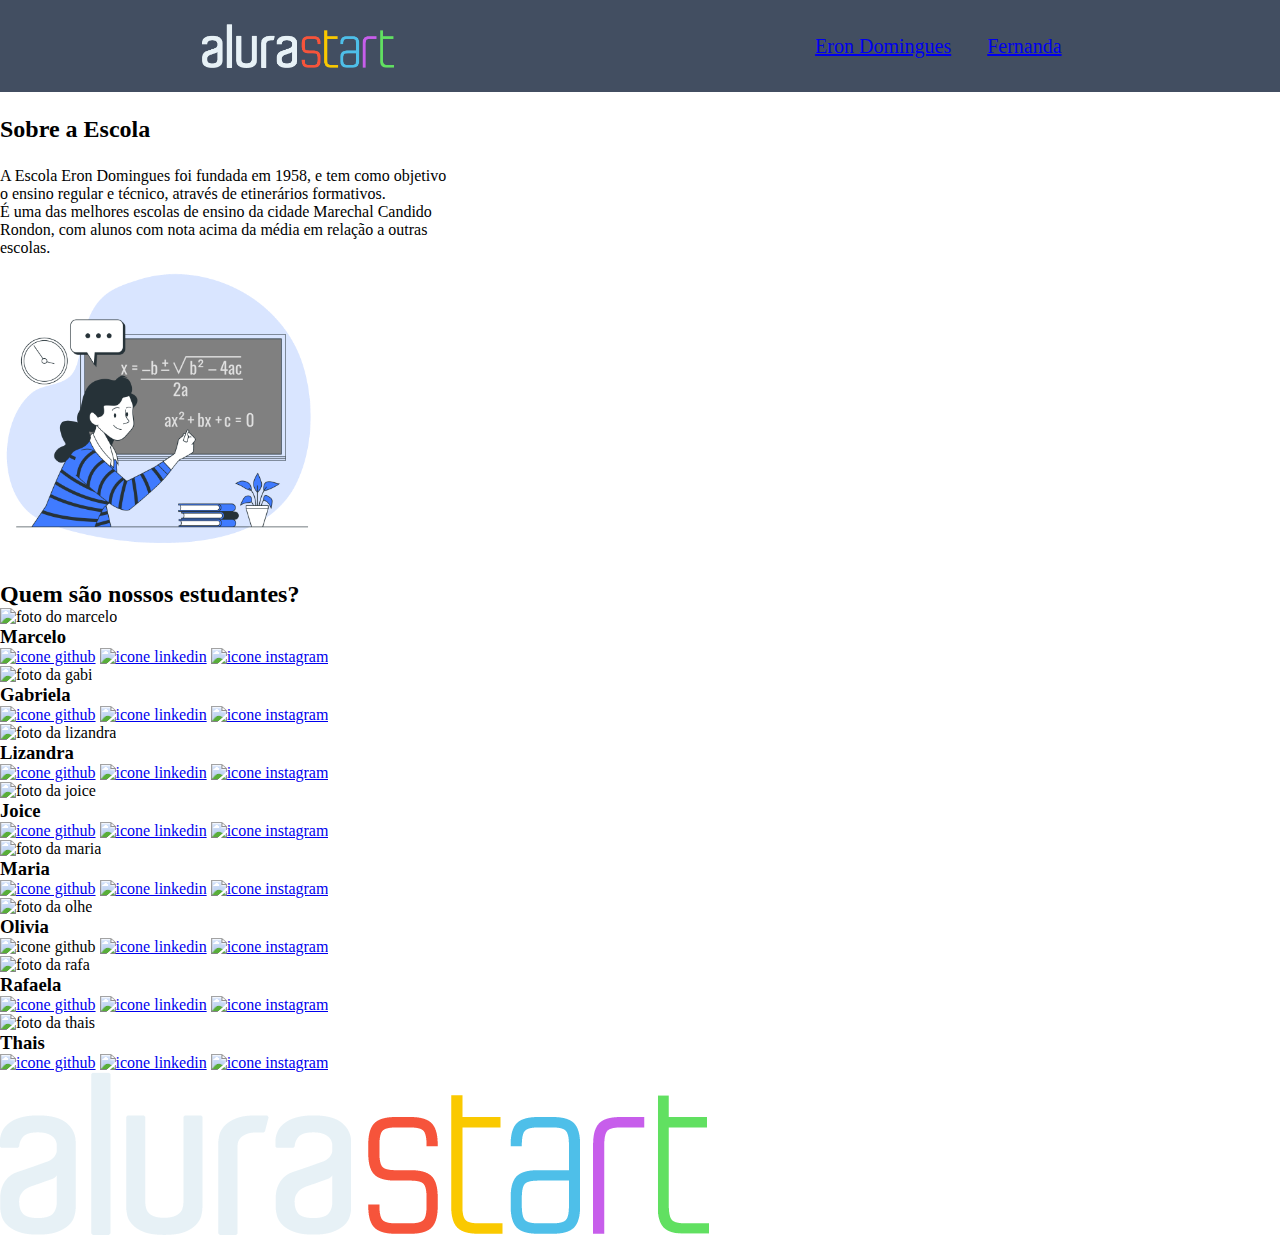
==== commit 1591337c: "Add files via upload" ====
--- a/index.html
+++ b/index.html
@@ -34,7 +34,7 @@
         <div class="estudante-todos">
             <span></span>
             <div class="estudante-div">
-                <img class="estudante-imagem" src="cativara.jpg" alt="foto do marcelo">
+                <img class="estudante-imagem" src="Marcelo.jpeg" alt="foto do marcelo">
                 <h3 class="estudante-nome">Marcelo</h3>
                 <a href="https://github.com/marcelopaludetto"><img class="estudante-icone" src="github.png"
                         alt="icone github"></a>
@@ -44,7 +44,7 @@
                         alt="icone instagram"></a>
             </div>
             <div class="estudante-div">
-                <img class="estudante-imagem" src="gato.jpg" alt="foto da gabi">
+                <img class="estudante-imagem" src="Gabi.jpg" alt="foto da gabi">
                 <h3 class="estudante-nome">Gabriela</h3>
                 <a href="https://github.com/GabrielaM-L"><img class="estudante-icone" src="github.png"
                         alt="icone github"></a>
@@ -54,7 +54,7 @@
                         alt="icone instagram"></a>
             </div>
             <div class="estudante-div">
-                <img class="estudante-imagem" src="onca.jpg" alt="foto da lizandra">
+                <img class="estudante-imagem" src="Liz.jpg" alt="foto da lizandra">
                 <h3 class="estudante-nome">Lizandra</h3>
                 <a href="https://github.com/LizandraDuarte40"><img class="estudante-icone" src="github.png"
                         alt="icone github"></a>
@@ -66,7 +66,7 @@
             <span></span>
             <span></span>
             <div class="estudante-div">
-                <img class="estudante-imagem" src="lontra.jpg" alt="foto da joice">
+                <img class="estudante-imagem" src="Joice.jpg" alt="foto da joice">
                 <h3 class="estudante-nome">Joice</h3>
                 <a href="https://github.com/JoiceAlura"><img class="estudante-icone" src="github.png"
                         alt="icone github"></a>
@@ -76,7 +76,7 @@
                         alt="icone instagram"></a>
             </div>
             <div class="estudante-div">
-                <img class="estudante-imagem" src="foca.jpg" alt="foto da maria">
+                <img class="estudante-imagem" src="Maria.jpg" alt="foto da maria">
                 <h3 class="estudante-nome">Maria</h3>
                 <a href="https://github.com/MagePSR"><img class="estudante-icone" src="github.png"
                         alt="icone github"></a>
@@ -86,7 +86,7 @@
                         alt="icone instagram"></a>
             </div>
             <div class="estudante-div">
-                <img class="estudante-imagem" src="lobo.jpg" alt="foto da olhe">
+                <img class="estudante-imagem" src="Olivia.jpg" alt="foto da olhe">
                 <h3 class="estudante-nome">Olivia</h3>
                 <img class="estudante-icone" src="github.png" alt="icone github">
                 <a href="https://www.linkedin.com/in/olhe/"><img class="estudante-icone" src="linkedin.png"
@@ -97,7 +97,7 @@
             <span></span>
             <span></span>
             <div class="estudante-div">
-                <img class="estudante-imagem" src="furao.jpg" alt="foto da rafa">
+                <img class="estudante-imagem" src="Rafa.jpg" alt="foto da rafa">
                 <h3 class="estudante-nome">Rafaela</h3>
                 <a href="https://github.com/rafaelamunhoz12"><img class="estudante-icone" src="github.png"
                         alt="icone github"></a>
@@ -107,7 +107,7 @@
                         alt="icone instagram"></a>
             </div>
             <div class="estudante-div">
-                <img class="estudante-imagem" src="coelho.jpg" alt="foto da thais">
+                <img class="estudante-imagem" src="Thais.jpg" alt="foto da thais">
                 <h3 class="estudante-nome">Thais</h3>
                 <a href="https://github.com/Thaispianucci"><img class="estudante-icone" src="github.png"
                         alt="icone github"></a>
